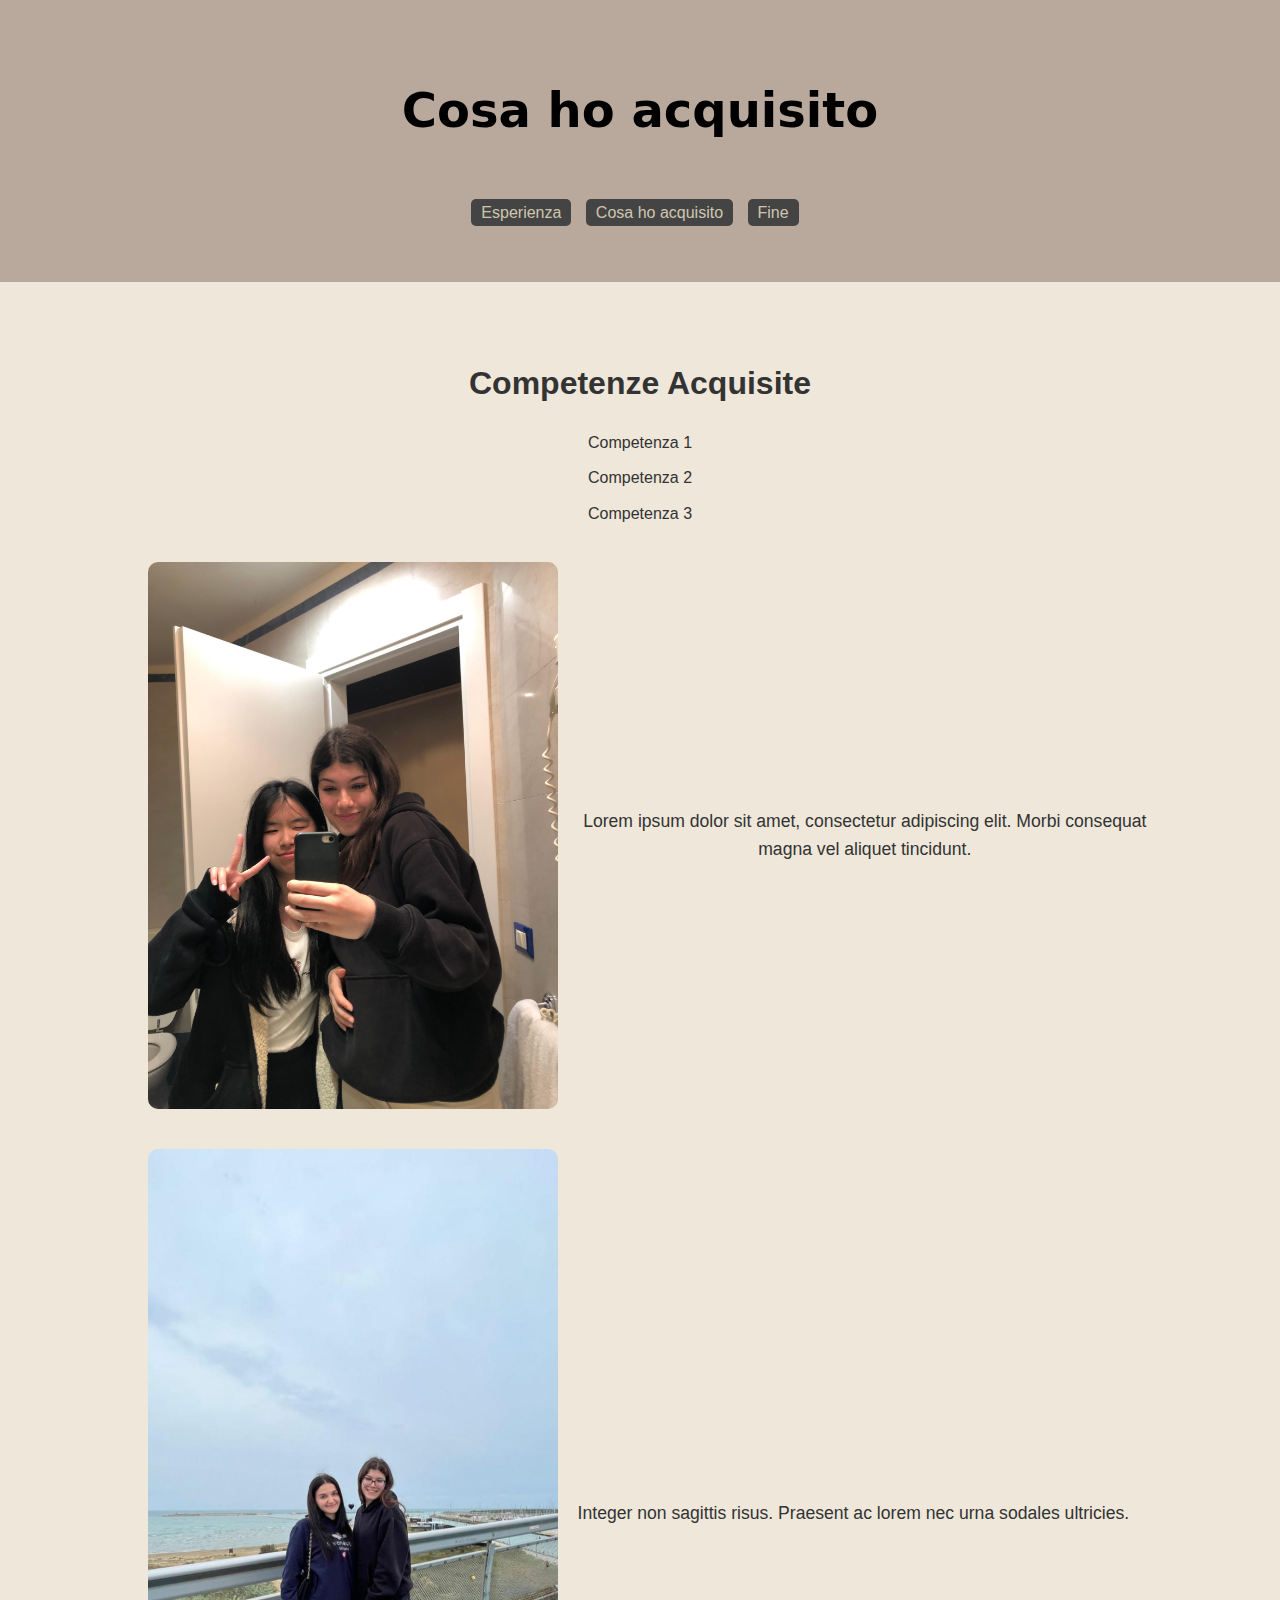
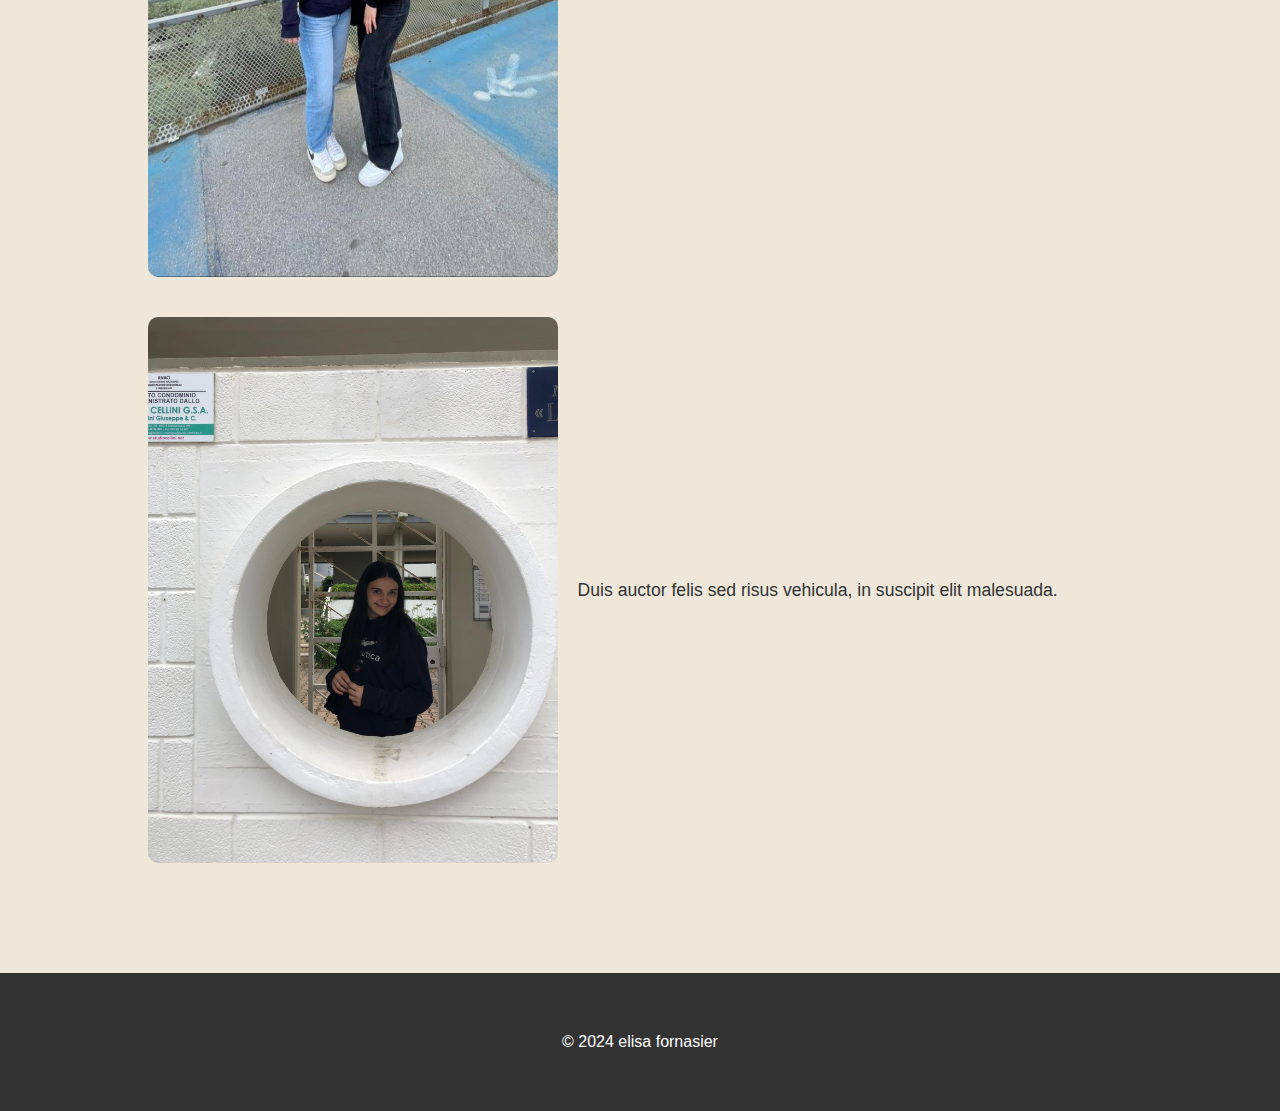
==== acquisito.html @ e39b3229 "inital commit" ====
<!DOCTYPE html>
<html lang="it">
<head>
    <meta charset="UTF-8">
    <meta name="viewport" content="width=device-width, initial-scale=1.0">
    <title>Cosa ho acquisito</title>
    <link rel="stylesheet" href="style.css">
</head>
<body>
    <header>
        <div class="container">
            <h1>Cosa ho acquisito</h1>
            <nav>
                <ul>
                    <li><a href="index.html">Esperienza</a></li>
                    <li><a href="acquisito.html">Cosa ho acquisito</a></li>
                    <li><a href="fine.html">Fine</a></li>
                </ul>
            </nav>
        </div>
    </header>

    <section id="acquisito">
        <div class="competenze">
            <h2 style="text-align: center;">Competenze Acquisite</h2>
            <ul style="text-align: center; list-style: none; padding: 0;">
                <li style="margin-bottom: 10px;">Competenza 1</li>
                <li style="margin-bottom: 10px;">Competenza 2</li>
                <li style="margin-bottom: 10px;">Competenza 3</li>
                <!-- Aggiungi altre competenze secondo necessità -->
            </ul>
        </div>
        <div class="container">
            <div class="content-block" style="text-align: center;">
                <img src="img/pic3.jpg" alt="Lezione 1" class="content-img left">
                <p>Lorem ipsum dolor sit amet, consectetur adipiscing elit. Morbi consequat magna vel aliquet tincidunt.</p>
            </div>
            <div class="content-block">
                <img src="img/pic4.jpg" alt="Lezione 2" class="content-img right">
                <p>Integer non sagittis risus. Praesent ac lorem nec urna sodales ultricies.</p>
            </div>
            <div class="content-block">
                <img src="img/pic5.jpg" alt="Lezione 3" class="content-img left">
                <p>Duis auctor felis sed risus vehicula, in suscipit elit malesuada.</p>
            </div>
        </div>

        
    </section>

    <footer>
        <div class="container">
            <p>&copy; 2024 elisa fornasier</p>
        </div>
    </footer>

    <script src="script.js"></script>
</body>
</html>
---- style.css ----
body {
    font-family: 'Helvetica Neue', Arial, sans-serif;
    margin: 0;
    padding: 0;
    background-color: #e9e0cfc4;
    color: #333;
    line-height: 1.6;
}

.container {
    width: 80%;
    margin: 0 auto;
    padding: 20px;
}


header {
    background-color: #b9a99d;
    color: #fff;
    text-align: center;
    padding: 20px 0;
}

h1 {
    --s: 0.4em;   /* the thickness of the line */
    --c: #eee2c8d5; /* the color */
    
    color: #f1eded00;
    padding-bottom: var(--s);
    background: 
      linear-gradient(90deg,var(--c) 50%,#000 0) calc(100% - var(--_p,0%))/200% 100%,
      linear-gradient(var(--c) 0 0) 0% 100%/var(--_p,0%) var(--s) no-repeat;
    -webkit-background-clip: text,padding-box;
            background-clip: text,padding-box;
    transition: 0.5s;
  }
  h1:hover {--_p: 100%}
  h1 {
    font-family: system-ui, sans-serif;
    font-size: 3rem;
    cursor: pointer;
  }


nav ul {
    list-style-type: none;
    padding: 0;
}

nav ul li {
    display: inline;
    margin-right: 10px;
}

nav ul li a {
    color: #eee2c8d5;
    text-decoration: none;
    padding: 5px 10px;
    border-radius: 5px;
    background-color: #444;
}

nav ul li a:hover {
    background-color: #555;
}

#hero-image {
    position: relative;
    height: 500px;
    overflow: hidden;
}

#hero-image img {
    width: 100%;
    height: auto;
    display: block;
}

.caption {
    position: absolute;
    bottom: 20px;
    left: 20px;
    color: #fff;
    font-size: 1.2em;
    background-color: rgba(0, 0, 0, 0.5);
    padding: 10px;
}

.btn {
    display: inline-block;
    background-color: #333;
    color: #fff;
    text-decoration: none;
    padding: 10px 20px;
    border-radius: 5px;
    margin-top: 20px;
}

section {
    padding: 50px 0;
}

footer {
    background-color: #333;
    color: #fff;
    text-align: center;
    padding: 20px 0;
}

.photo-gallery {
    display: flex;
    flex-wrap: wrap;
    gap: 20px;
    justify-content: center;
}

.photo-gallery img {
    max-width: 100%;
    height: auto;
}

.description {
    text-align: center;
    margin-top: 20px;
}

.description h2 {
    margin-bottom: 20px;
}

.content-block {
    display: flex;
    align-items: center;
    margin-bottom: 40px;
}

.content-img {
    max-width: 40%;
    height: auto;
    border-radius: 10px;
    margin: 0 20px;
    transition: transform 0.3s ease;
}

.content-img.left {
    order: 1;
}

.content-img.right {
    order: 2;
}

.content-block p {
    order: 3;
    flex: 1;
    font-size: 1.1em;
}

.content-img:hover {
    transform: scale(1.05);
}

h2 {
    text-align: center;
    font-size: 2em;
    margin-bottom: 20px;
}
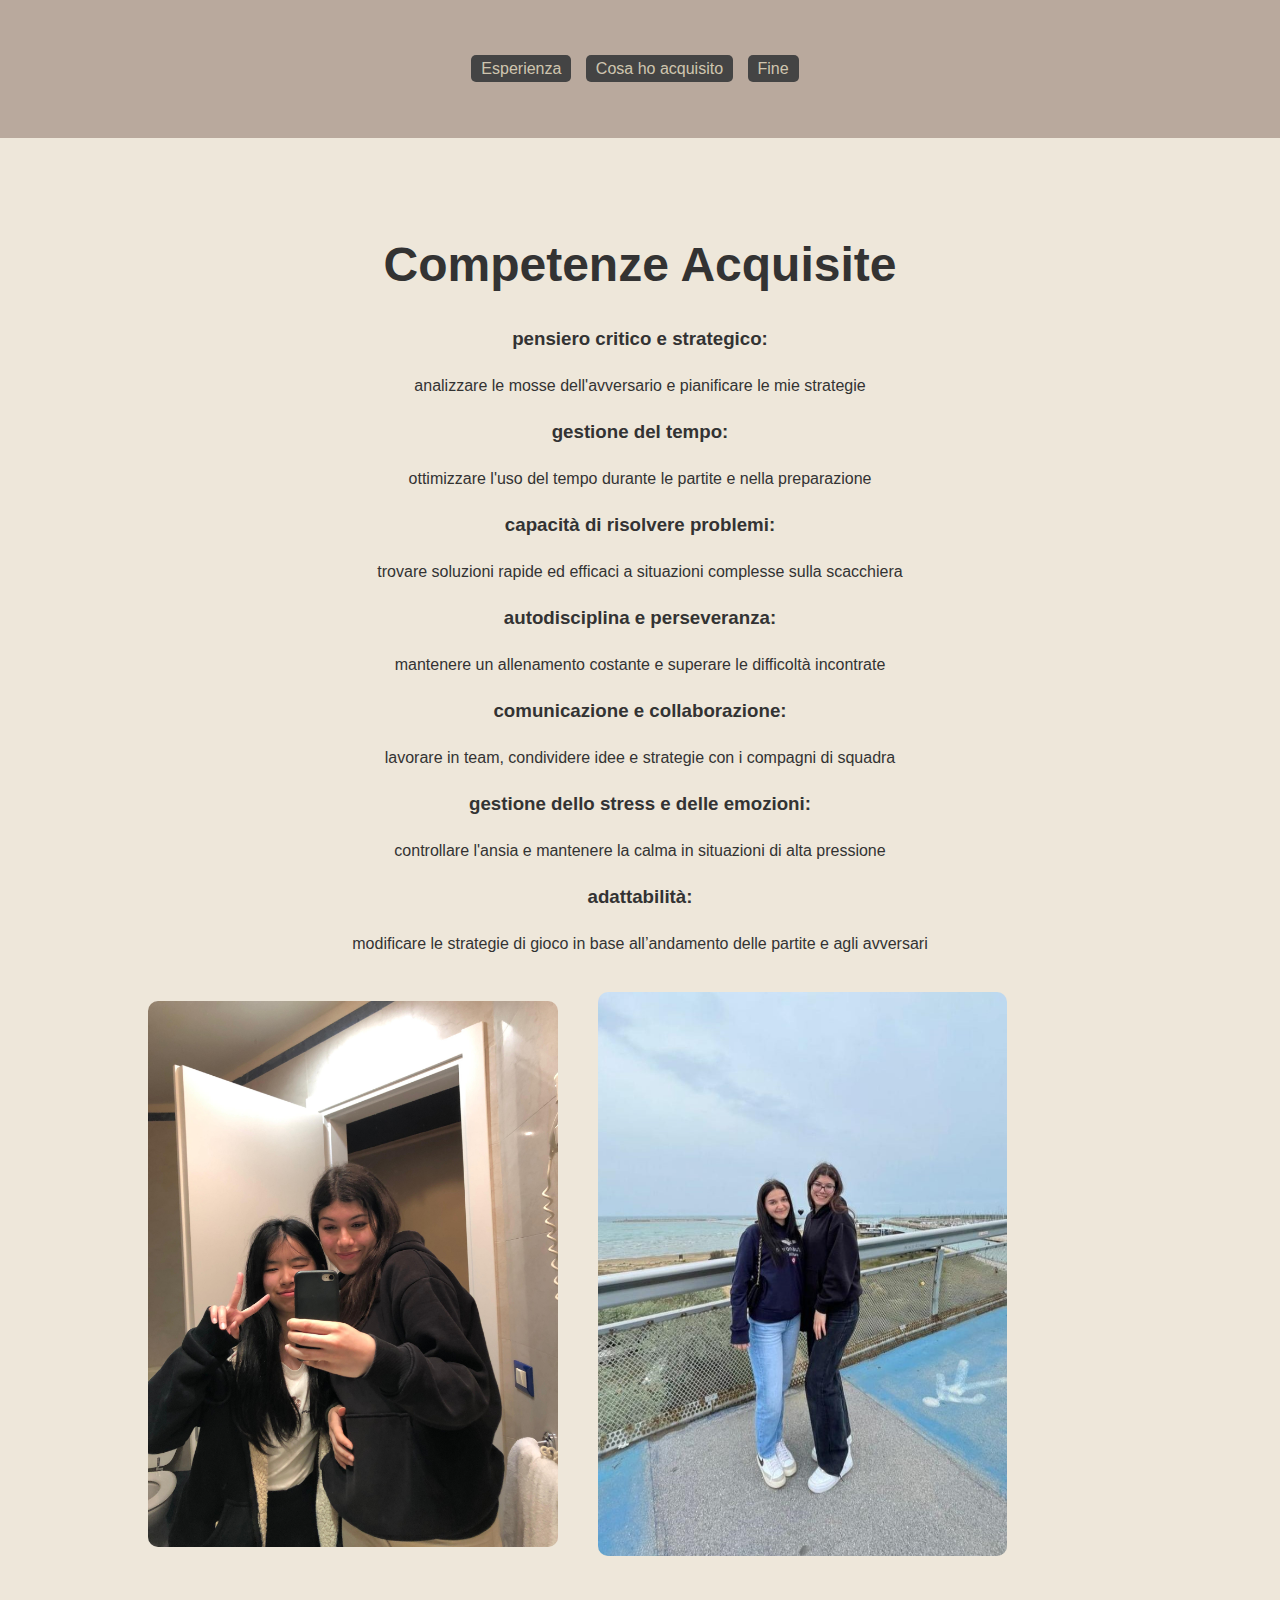
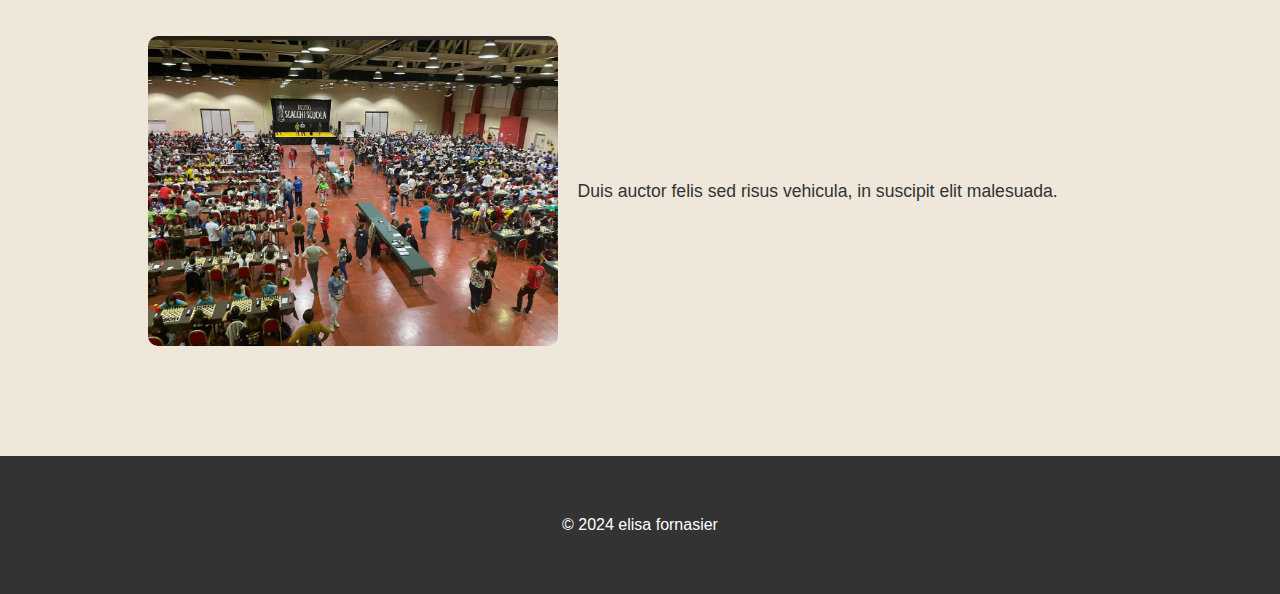
==== commit fabcb59a: "salvo" ====
--- a/acquisito.html
+++ b/acquisito.html
@@ -9,7 +9,6 @@
 <body>
     <header>
         <div class="container">
-            <h1>Cosa ho acquisito</h1>
             <nav>
                 <ul>
                     <li><a href="index.html">Esperienza</a></li>
@@ -24,23 +23,33 @@
         <div class="competenze">
             <h2 style="text-align: center;">Competenze Acquisite</h2>
             <ul style="text-align: center; list-style: none; padding: 0;">
-                <li style="margin-bottom: 10px;">Competenza 1</li>
-                <li style="margin-bottom: 10px;">Competenza 2</li>
-                <li style="margin-bottom: 10px;">Competenza 3</li>
-                <!-- Aggiungi altre competenze secondo necessità -->
+                <h3 style="text-align: center;">pensiero critico e strategico:</h3>
+                <li style="margin-bottom: 10px;">analizzare le mosse dell'avversario e pianificare le mie strategie</li>
+                <h3 style="text-align: center;">gestione del tempo:</h3>
+                <li style="margin-bottom: 10px;">ottimizzare l'uso del tempo durante le partite e nella preparazione</li>
+                <h3 style="text-align: center;">capacità di risolvere problemi:</h3>
+                <li style="margin-bottom: 10px;">trovare soluzioni rapide ed efficaci a situazioni complesse sulla scacchiera</li>
+                <h3 style="text-align: center;">autodisciplina e perseveranza:</h3>
+                <li style="margin-bottom: 10px;">mantenere un allenamento costante e superare le difficoltà incontrate</li>
+                <h3 style="text-align: center;">comunicazione e collaborazione:</h3>
+                <li style="margin-bottom: 10px;">lavorare in team, condividere idee e strategie con i compagni di squadra</li>
+                <h3 style="text-align: center;">gestione dello stress e delle emozioni:</h3>
+                <li style="margin-bottom: 10px;"> controllare l'ansia e mantenere la calma in situazioni di alta pressione</li>
+                <h3 style="text-align: center;">adattabilità:</h3>
+                <li style="margin-bottom: 10px;"> modificare le strategie di gioco in base all’andamento delle partite e agli avversari</li>
+
             </ul>
         </div>
         <div class="container">
             <div class="content-block" style="text-align: center;">
-                <img src="img/pic3.jpg" alt="Lezione 1" class="content-img left">
-                <p>Lorem ipsum dolor sit amet, consectetur adipiscing elit. Morbi consequat magna vel aliquet tincidunt.</p>
+                <img src="img/pic3.jpg" alt="Lezione 1" class="content-img">
+                <img src="img/pic4.jpg" alt="Lezione 2" class="content-img">
             </div>
             <div class="content-block">
-                <img src="img/pic4.jpg" alt="Lezione 2" class="content-img right">
-                <p>Integer non sagittis risus. Praesent ac lorem nec urna sodales ultricies.</p>
+               
             </div>
             <div class="content-block">
-                <img src="img/pic5.jpg" alt="Lezione 3" class="content-img left">
+                <img src="img/PIC11.png" alt="Lezione 3" class="content-img left">
                 <p>Duis auctor felis sed risus vehicula, in suscipit elit malesuada.</p>
             </div>
         </div>
--- a/style.css
+++ b/style.css
@@ -162,6 +162,6 @@
 
 h2 {
     text-align: center;
-    font-size: 2em;
+    font-size: 3em;
     margin-bottom: 20px;
 }
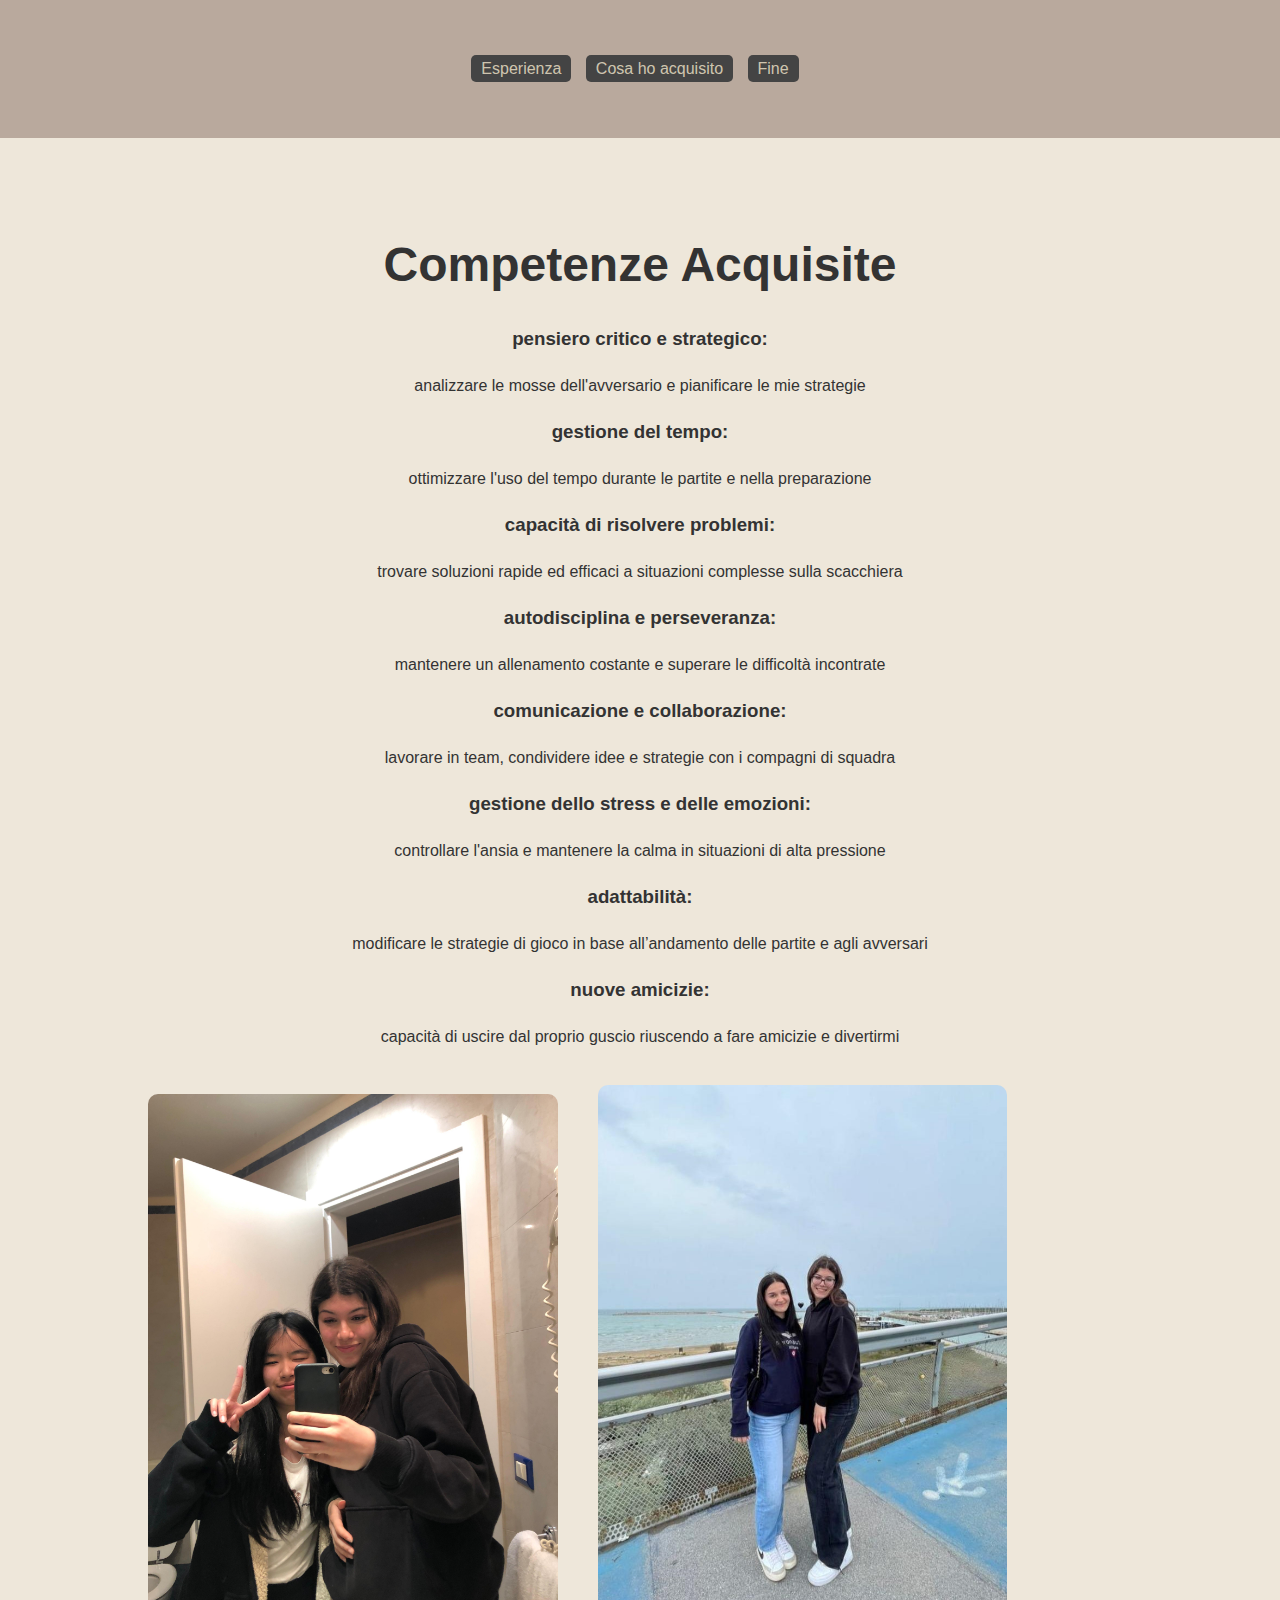
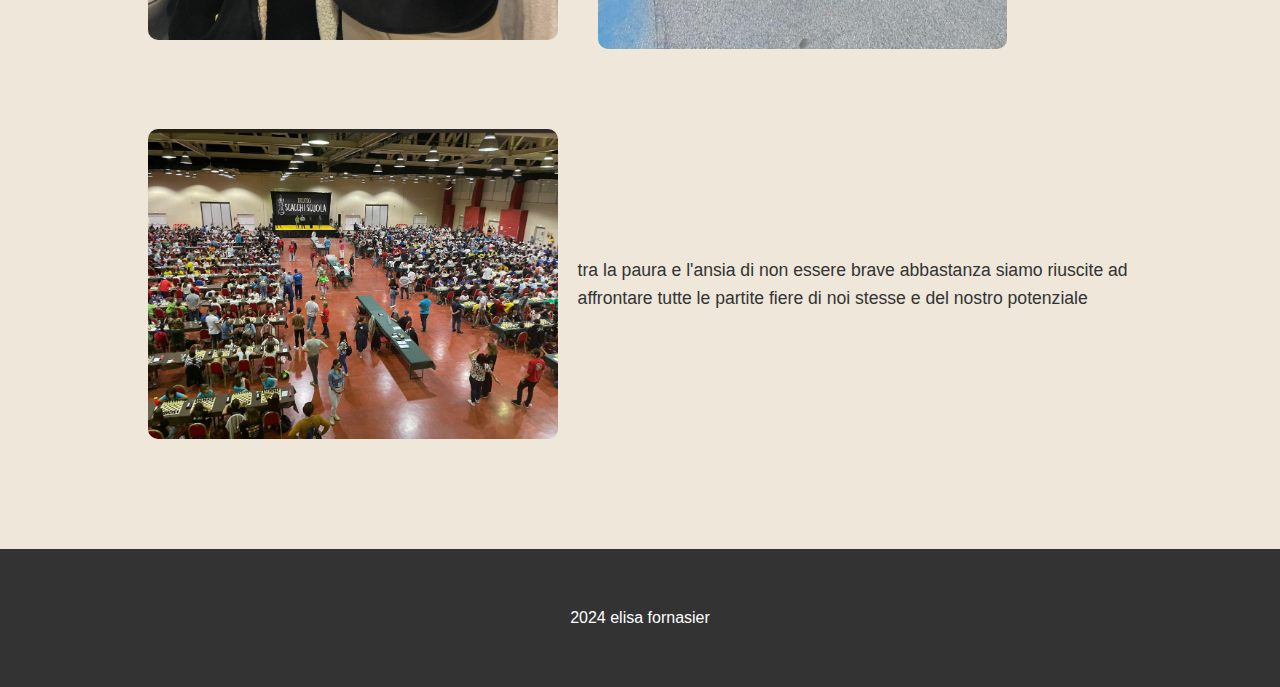
==== commit 4ff5f12d: "yeah" ====
--- a/acquisito.html
+++ b/acquisito.html
@@ -37,6 +37,8 @@
                 <li style="margin-bottom: 10px;"> controllare l'ansia e mantenere la calma in situazioni di alta pressione</li>
                 <h3 style="text-align: center;">adattabilità:</h3>
                 <li style="margin-bottom: 10px;"> modificare le strategie di gioco in base all’andamento delle partite e agli avversari</li>
+                <h3 style="text-align: center;">nuove amicizie:</h3>
+                <li style="margin-bottom: 10px;">capacità di uscire dal proprio guscio riuscendo a fare amicizie e divertirmi</li>
 
             </ul>
         </div>
@@ -50,7 +52,7 @@
             </div>
             <div class="content-block">
                 <img src="img/PIC11.png" alt="Lezione 3" class="content-img left">
-                <p>Duis auctor felis sed risus vehicula, in suscipit elit malesuada.</p>
+                <p>tra la paura e l'ansia di non essere brave abbastanza siamo riuscite ad affrontare tutte le partite fiere di noi stesse e del nostro potenziale</p>
             </div>
         </div>
 
@@ -59,7 +61,7 @@
 
     <footer>
         <div class="container">
-            <p>&copy; 2024 elisa fornasier</p>
+            <p> 2024 elisa fornasier</p>
         </div>
     </footer>
 
--- a/style.css
+++ b/style.css
@@ -33,13 +33,13 @@
     -webkit-background-clip: text,padding-box;
             background-clip: text,padding-box;
     transition: 0.5s;
-  }
-  h1:hover {--_p: 100%}
-  h1 {
+}
+h1:hover {--_p: 100%}
+h1 {
     font-family: system-ui, sans-serif;
     font-size: 3rem;
     cursor: pointer;
-  }
+}
 
 
 nav ul {
@@ -66,13 +66,14 @@
 
 #hero-image {
     position: relative;
-    height: 500px;
+    height: 80vh; /* Full viewport height */
     overflow: hidden;
 }
 
 #hero-image img {
     width: 100%;
-    height: auto;
+    height: 100%;
+    object-fit: cover; /* Ensures the image covers the section without distortion */
     display: block;
 }
 
